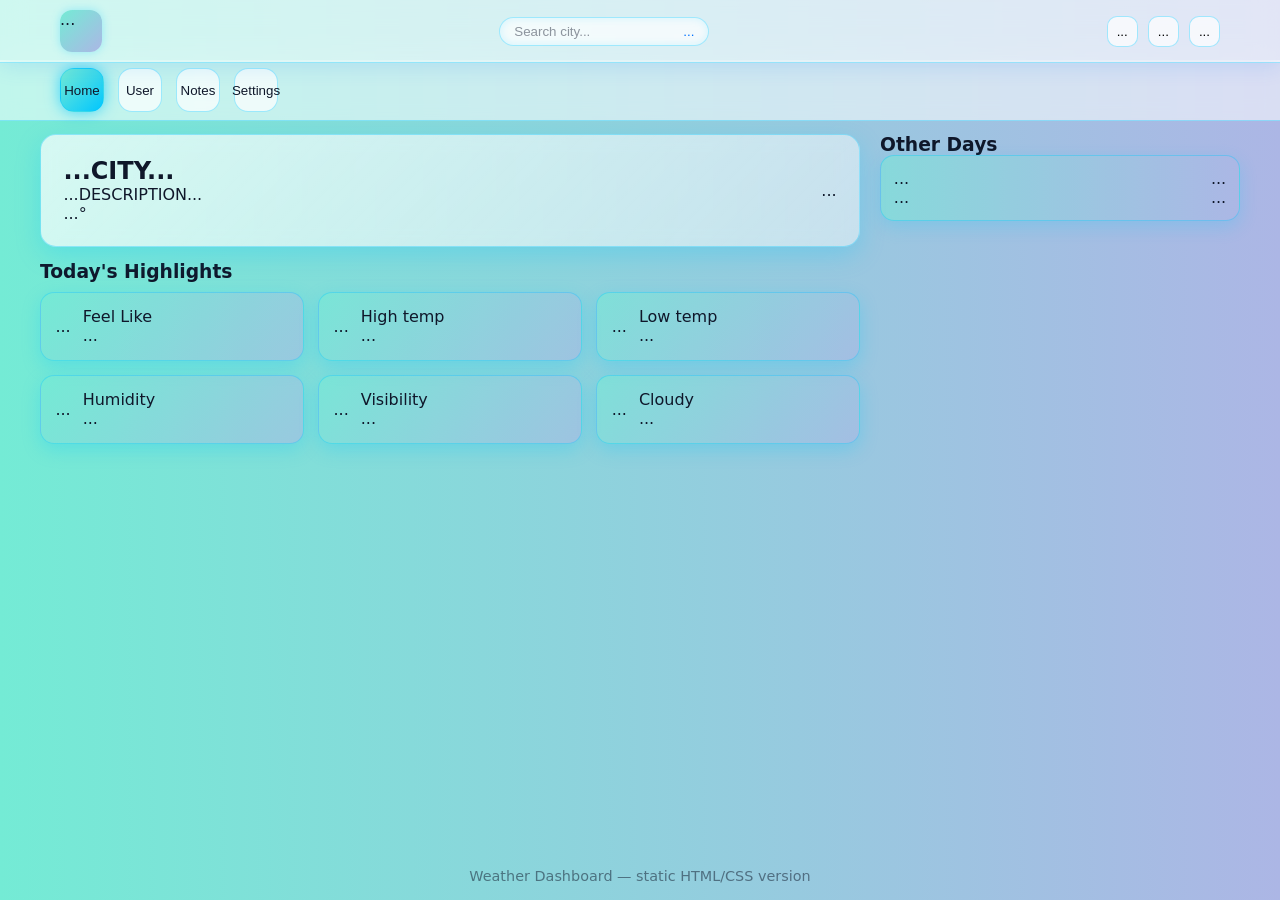
==== home.html @ 462d27d5 "index 1" ====
<!DOCTYPE html>
<html lang="en">

<head>
    <meta charset="utf-8" />
    <meta name="viewport" content="width=device-width,initial-scale=1" />
    <title>Weather Dashboard</title>
    <link rel="stylesheet" href="home.css" />
</head>

<body>

    <!-- ========================= HEADER (TOP BAR) ========================= -->
    <!-- Chỉ chứa logo + tìm kiếm + các nút hệ thống -->
    <header class="header">
        <div class="header-inner">

            <!-- LEFT: LOGO -->
            <div class="header-left">
                <div class="logo">
                    ...  <!-- bạn thay logo ở đây -->
                </div>
            </div>

            <!-- CENTER: SEARCH -->
            <div class="search-wrap">
                <input class="search-input" type="text" placeholder="Search city..." />
                <button class="search-btn" aria-label="search">
                    ...
                </button>
            </div>

            <!-- RIGHT: ICON BUTTONS -->
            <div class="header-right">
                <button class="icon-btn">...</button> <!-- calendar -->
                <button class="icon-btn">...</button> <!-- notification -->
                <button class="icon-btn">...</button> <!-- account -->
            </div>
        </div>
    </header>

    <!-- ========================= NEW TOP NAVIGATION ========================= -->
    <!-- Thanh điều hướng mới trên cùng (thay thế sidebar cũ) -->
    <nav class="top-nav">
        <div class="nav-inner">
            <button class="nav-item active">Home</button>
            <button class="nav-item">User</button>
            <button class="nav-item">Notes</button>
            <button class="nav-item">Settings</button>
        </div>
    </nav>

    <!-- ========================= MAIN LAYOUT ========================= -->
    <main class="main">

        <div class="container">

            <!-- ================= LEFT COLUMN ================= -->
            <section class="col-left">

                <!-- CURRENT WEATHER CARD -->
                <article class="current-card">
                    <div class="current-left">
                        <h2 class="city">...CITY...</h2>
                        <p class="desc">...DESCRIPTION...</p>
                        <div class="temp">...<span class="deg">°</span></div>
                    </div>

                    <div class="current-right">
                        <div class="weather-emoji">...</div>
                    </div>
                </article>

                <!-- TODAY HIGHLIGHTS -->
                <section class="highlights">
                    <h3>Today's Highlights</h3>

                    <div class="high-grid">

                        <div class="highlight">
                            <div class="hi-icon">...</div>
                            <div>
                                <div class="hi-label">Feel Like</div>
                                <div class="hi-value">...</div>
                            </div>
                        </div>

                        <div class="highlight">
                            <div class="hi-icon">...</div>
                            <div>
                                <div class="hi-label">High temp</div>
                                <div class="hi-value">...</div>
                            </div>
                        </div>

                        <div class="highlight">
                            <div class="hi-icon">...</div>
                            <div>
                                <div class="hi-label">Low temp</div>
                                <div class="hi-value">...</div>
                            </div>
                        </div>

                        <div class="highlight">
                            <div class="hi-icon">...</div>
                            <div>
                                <div class="hi-label">Humidity</div>
                                <div class="hi-value">...</div>
                            </div>
                        </div>

                        <div class="highlight">
                            <div class="hi-icon">...</div>
                            <div>
                                <div class="hi-label">Visibility</div>
                                <div class="hi-value">...</div>
                            </div>
                        </div>

                        <div class="highlight">
                            <div class="hi-icon">...</div>
                            <div>
                                <div class="hi-label">Cloudy</div>
                                <div class="hi-value">...</div>
                            </div>
                        </div>

                    </div>
                </section>
            </section>

            <!-- ================= RIGHT COLUMN (FORECAST) ================= -->
            <aside class="col-right">
                <h3>Other Days</h3>

                <div class="forecast-list">

                    <!-- Mẫu 1 item (bạn có thể nhân bản bằng JS sau này) -->
                    <article class="forecast-item">
                        <div class="f-left">
                            <div class="f-emoji">...</div>
                            <div class="f-day">...</div>
                        </div>
                        <div class="f-right">
                            <div class="f-temp">...</div>
                            <div class="f-details">...</div>
                        </div>
                    </article>

                </div>
            </aside>

        </div>
    </main>

    <footer class="footer">
        <p>Weather Dashboard — static HTML/CSS version</p>
    </footer>

</body>
</html>
---- home.css ----
/* ===================================================================
   home.css – MODERN / VIBRANT / ICON NAV VERSION
   =================================================================== */

/* ================= RESET ================= */
* {
    box-sizing: border-box;
    margin: 0;
    padding: 0;
}

html,
body {
    height: 100%;
}

/* ================= THEME VARIABLES ================= */
:root {
    /* ===== NỀN CHÍNH (SÁNG – HIỆN ĐẠI) ===== */
    --bg1: #74ebd5;
    --bg2: #ACB6E5;

    /* ===== CARD / GLASS ===== */
    --card: rgba(255, 255, 255, 0.55);
    --glass: rgba(255, 255, 255, 0.35);

    /* ===== ACCENT (ĐIỂM NHẤN) ===== */
    --accent: #00c6ff;
    --accent-strong: #0072ff;
    --accent-soft: rgba(0, 198, 255, 0.25);

    /* ===== TEXT ===== */
    --text: #0f172a;
    --muted: rgba(15, 23, 42, 0.6);

    /* ===== BORDER ===== */
    --border: rgba(0, 198, 255, 0.35);

    --radius: 16px;
    --gap: 1rem;
    --max-width: 1200px;

    --ui-font: "Segoe UI", system-ui, Inter, -apple-system, Roboto, Arial;
    font-family: var(--ui-font);
}

/* ================= BODY ================= */
body {
    min-height: 100vh;
    padding-top: 110px; /* header + nav */
    background: linear-gradient(to right, #74ebd5, #ACB6E5);
    color: var(--text);
    display: flex;
    flex-direction: column;
}

/* ===================================================================
   HEADER (TOP BAR) – GLASS STYLE
   =================================================================== */

.header {
    width: 100%;
    position: fixed;
    top: 0;
    left: 0;
    background: rgba(255, 255, 255, 0.65);
    backdrop-filter: blur(12px);
    border-bottom: 1px solid var(--border);
    z-index: 1000;
    box-shadow: 0 4px 20px rgba(0, 114, 255, 0.12);
}

.header-inner {
    max-width: var(--max-width);
    margin: 0 auto;
    padding: 10px 20px;
    display: flex;
    justify-content: space-between;
    align-items: center;
}

/* Logo placeholder */
.logo {
    width: 42px;
    height: 42px;
    border-radius: 12px;
    background: linear-gradient(135deg, #74ebd5, #ACB6E5);
    box-shadow: 0 0 10px rgba(0, 198, 255, 0.3);
}

/* Search bar – modern pill style */
.search-wrap {
    display: flex;
    align-items: center;
    background: rgba(255, 255, 255, 0.7);
    border-radius: 999px;
    padding: 6px 14px;
    border: 1px solid var(--border);
    box-shadow: inset 0 0 8px rgba(0, 198, 255, 0.15);
}

.search-input {
    border: none;
    background: transparent;
    color: var(--text);
    outline: none;
}

.search-input::placeholder {
    color: rgba(15, 23, 42, 0.45);
}

.search-btn {
    background: none;
    border: none;
    color: var(--accent-strong);
    cursor: pointer;
}

/* Header icons */
.header-right {
    display: flex;
    gap: 10px;
}

.icon-btn {
    background: rgba(255, 255, 255, 0.7);
    border: 1px solid var(--border);
    border-radius: 10px;
    padding: 7px 9px;
    cursor: pointer;
    transition: all 0.2s ease;
}

.icon-btn:hover {
    transform: translateY(-1px);
    box-shadow: 0 0 12px var(--accent);
}

/* ===================================================================
   NEW TOP NAVIGATION – ICON ONLY (NO TEXT)
   =================================================================== */

.top-nav {
    width: 100%;
    position: fixed;
    top: 60px;
    left: 0;
    background: rgba(255, 255, 255, 0.55);
    backdrop-filter: blur(10px);
    border-bottom: 1px solid var(--border);
    z-index: 999;
}

.nav-inner {
    max-width: var(--max-width);
    margin: 0 auto;
    padding: 8px 20px;
    display: flex;
    gap: 14px;
}

/* ICON BUTTON STYLE */
.nav-item {
    width: 44px;
    height: 44px;
    border-radius: 14px;
    border: 1px solid var(--border);
    background: rgba(255, 255, 255, 0.7);
    color: var(--text);
    cursor: pointer;
    display: flex;
    align-items: center;
    justify-content: center;
    transition: all 0.25s ease;
}

/* Hover effect */
.nav-item:hover {
    transform: translateY(-1px);
    box-shadow: 0 0 12px rgba(0, 198, 255, 0.5);
}

/* ACTIVE ICON */
.nav-item.active {
    background: linear-gradient(135deg, #74ebd5, #00c6ff);
    box-shadow: 0 0 15px rgba(0, 198, 255, 0.7);
    color: #0f172a;
}

/* ===================================================================
   MAIN LAYOUT
   =================================================================== */

.main {
    flex: 1;
    padding: 1.5rem;
}

/* Container */
.container {
    max-width: var(--max-width);
    margin: 0 auto;
    display: grid;
    grid-template-columns: 1fr 360px;
    gap: 1.25rem;
}

@media (max-width: 900px) {
    .container {
        grid-template-columns: 1fr;
    }
}

/* ===================================================================
   CURRENT CARD – GLASS + GLOW
   =================================================================== */

.current-card {
    background: linear-gradient(135deg,
        rgba(255,255,255,0.7),
        rgba(255,255,255,0.45));
    backdrop-filter: blur(8px);
    border-radius: var(--radius);
    padding: 1.4rem;
    display: flex;
    align-items: center;
    justify-content: space-between;
    border: 1px solid var(--border);
    box-shadow: 0 8px 25px rgba(0, 198, 255, 0.25);
    transition: all 0.3s ease;
}

.current-card:hover {
    box-shadow: 0 10px 35px rgba(0, 198, 255, 0.35);
}

/* ===================================================================
   HIGHLIGHTS – BRIGHT & CLEAN
   =================================================================== */

.highlights {
    margin-top: 0.9rem;
}

.high-grid {
    display: grid;
    grid-template-columns: repeat(3, 1fr);
    gap: 0.9rem;
    margin-top: 0.6rem;
}

@media (max-width: 700px) {
    .high-grid {
        grid-template-columns: repeat(2, 1fr);
    }
}

.highlight {
    display: flex;
    gap: 0.75rem;
    align-items: center;
    background: linear-gradient(135deg,
        rgba(116,235,213,0.55),
        rgba(172,182,229,0.55));
    color: var(--text);
    padding: 0.9rem;
    border-radius: 14px;
    border: 1px solid var(--border);
    box-shadow: 0 6px 18px rgba(0, 198, 255, 0.25);
    transition: all 0.25s ease;
}

.highlight:hover {
    transform: translateY(-2px);
    box-shadow: 0 8px 22px rgba(0, 198, 255, 0.35);
}

/* ===================================================================
   FORECAST – CLEAN & ELEGANT
   =================================================================== */

.forecast-list {
    display: flex;
    flex-direction: column;
    gap: 0.7rem;
}

.forecast-item {
    display: flex;
    justify-content: space-between;
    align-items: flex-start;
    background: linear-gradient(90deg,
        rgba(116,235,213,0.5),
        rgba(172,182,229,0.5));
    padding: 0.8rem;
    border-radius: 14px;
    color: var(--text);
    border: 1px solid var(--border);
    box-shadow: 0 6px 18px rgba(0, 198, 255, 0.2);
    transition: all 0.25s ease;
}

.forecast-item:hover {
    transform: translateY(-1px);
    box-shadow: 0 8px 22px rgba(0, 198, 255, 0.3);
}

/* ===================================================================
   FOOTER
   =================================================================== */

.footer {
    padding: 1rem;
    text-align: center;
    color: var(--muted);
    font-size: 0.9rem;
    opacity: 0.85;
}
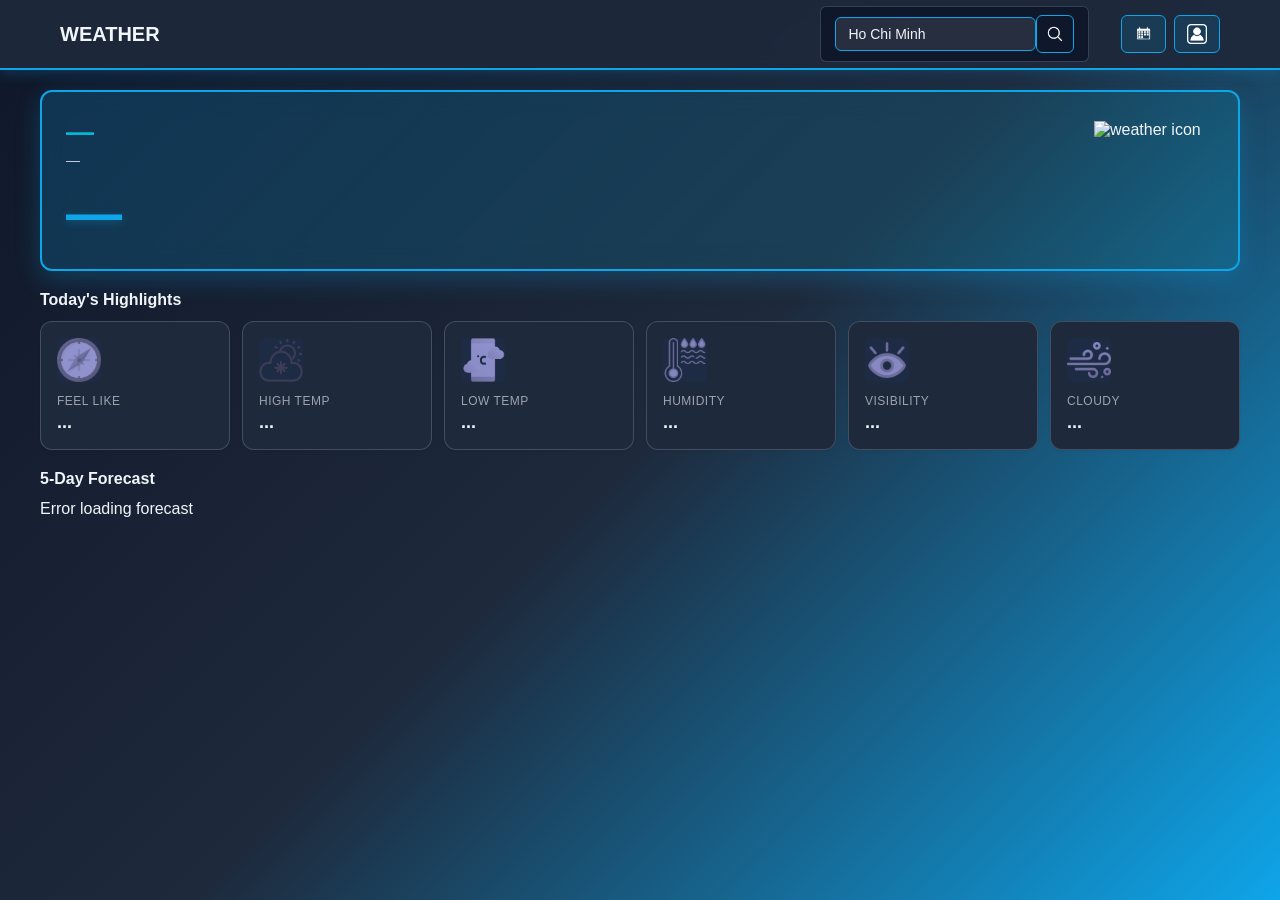
==== commit f57f2a40: "index2" ====
--- a/home.html
+++ b/home.html
@@ -4,158 +4,298 @@
 <head>
     <meta charset="utf-8" />
     <meta name="viewport" content="width=device-width,initial-scale=1" />
-    <title>Weather Dashboard</title>
+    <title>Weather Home</title>
     <link rel="stylesheet" href="home.css" />
+    <link rel="icon" href="images/weather icon.png">
 </head>
 
 <body>
 
-    <!-- ========================= HEADER (TOP BAR) ========================= -->
-    <!-- Chỉ chứa logo + tìm kiếm + các nút hệ thống -->
+    <!-- ========================= HEADER ========================= -->
     <header class="header">
         <div class="header-inner">
-
-            <!-- LEFT: LOGO -->
-            <div class="header-left">
-                <div class="logo">
-                    ...  <!-- bạn thay logo ở đây -->
-                </div>
+            <div class="header-brand">
+                <h1>WEATHER</h1>
             </div>
 
-            <!-- CENTER: SEARCH -->
             <div class="search-wrap">
-                <input class="search-input" type="text" placeholder="Search city..." />
-                <button class="search-btn" aria-label="search">
-                    ...
+                <input id="city" class="search-input" type="text" placeholder="Search city..." />
+                <button id="searchBtn" class="search-btn" aria-label="search">
+                    <img src="images/magnifying_glass_icon-removebg-preview.png" alt="">
                 </button>
             </div>
 
-            <!-- RIGHT: ICON BUTTONS -->
             <div class="header-right">
-                <button class="icon-btn">...</button> <!-- calendar -->
-                <button class="icon-btn">...</button> <!-- notification -->
-                <button class="icon-btn">...</button> <!-- account -->
+                <a href="notes.html" class="icon-btn" aria-label="calendar">
+                    <img src="images/calendar_icon-removebg-preview.png" alt="Calendar">
+                </a>
+                <a href="userInformation.html" class="icon-btn" aria-label="account">
+                    <img src="images/name_icon-removebg-preview.png" alt="User Account">
+                </a>
             </div>
         </div>
     </header>
 
-    <!-- ========================= NEW TOP NAVIGATION ========================= -->
-    <!-- Thanh điều hướng mới trên cùng (thay thế sidebar cũ) -->
-    <nav class="top-nav">
-        <div class="nav-inner">
-            <button class="nav-item active">Home</button>
-            <button class="nav-item">User</button>
-            <button class="nav-item">Notes</button>
-            <button class="nav-item">Settings</button>
-        </div>
-    </nav>
-
-    <!-- ========================= MAIN LAYOUT ========================= -->
+
+    <!-- ========================= MAIN ========================= -->
     <main class="main">
-
         <div class="container">
 
-            <!-- ================= LEFT COLUMN ================= -->
-            <section class="col-left">
-
-                <!-- CURRENT WEATHER CARD -->
+            <!-- CURRENT WEATHER -->
+            <section class="current-section">
                 <article class="current-card">
                     <div class="current-left">
-                        <h2 class="city">...CITY...</h2>
-                        <p class="desc">...DESCRIPTION...</p>
-                        <div class="temp">...<span class="deg">°</span></div>
-                    </div>
-
+                        <h2 id="cityName" class="city">...CITY...</h2>
+                        <p id="desc" class="desc">...DESCRIPTION...</p>
+                        <div id="temp" class="temp">...<span class="deg">°</span></div>
+                    </div>
                     <div class="current-right">
-                        <div class="weather-emoji">...</div>
+                        <img id="currentIcon" alt="weather icon" style="width:120px;height:120px;">
                     </div>
                 </article>
-
-                <!-- TODAY HIGHLIGHTS -->
-                <section class="highlights">
-                    <h3>Today's Highlights</h3>
-
-                    <div class="high-grid">
-
-                        <div class="highlight">
-                            <div class="hi-icon">...</div>
-                            <div>
-                                <div class="hi-label">Feel Like</div>
-                                <div class="hi-value">...</div>
-                            </div>
-                        </div>
-
-                        <div class="highlight">
-                            <div class="hi-icon">...</div>
-                            <div>
-                                <div class="hi-label">High temp</div>
-                                <div class="hi-value">...</div>
-                            </div>
-                        </div>
-
-                        <div class="highlight">
-                            <div class="hi-icon">...</div>
-                            <div>
-                                <div class="hi-label">Low temp</div>
-                                <div class="hi-value">...</div>
-                            </div>
-                        </div>
-
-                        <div class="highlight">
-                            <div class="hi-icon">...</div>
-                            <div>
-                                <div class="hi-label">Humidity</div>
-                                <div class="hi-value">...</div>
-                            </div>
-                        </div>
-
-                        <div class="highlight">
-                            <div class="hi-icon">...</div>
-                            <div>
-                                <div class="hi-label">Visibility</div>
-                                <div class="hi-value">...</div>
-                            </div>
-                        </div>
-
-                        <div class="highlight">
-                            <div class="hi-icon">...</div>
-                            <div>
-                                <div class="hi-label">Cloudy</div>
-                                <div class="hi-value">...</div>
-                            </div>
-                        </div>
-
-                    </div>
-                </section>
             </section>
 
-            <!-- ================= RIGHT COLUMN (FORECAST) ================= -->
-            <aside class="col-right">
-                <h3>Other Days</h3>
-
-                <div class="forecast-list">
-
-                    <!-- Mẫu 1 item (bạn có thể nhân bản bằng JS sau này) -->
-                    <article class="forecast-item">
-                        <div class="f-left">
-                            <div class="f-emoji">...</div>
-                            <div class="f-day">...</div>
-                        </div>
-                        <div class="f-right">
-                            <div class="f-temp">...</div>
-                            <div class="f-details">...</div>
-                        </div>
-                    </article>
-
+            <!-- TODAY HIGHLIGHTS -->
+            <section class="highlights-section">
+                <h3>Today's Highlights</h3>
+                <div class="high-grid">
+                    <div class="highlight">
+                        <div class="hi-icon">
+                            <img src="images/compass.png" alt="">
+                        </div>
+                        <div>
+                            <div class="hi-label">Feel Like</div>
+                            <div id="feelLike" class="hi-value">...</div>
+                        </div>
+                    </div>
+
+                    <div class="highlight">
+                        <div class="hi-icon">
+                            <img src="images/high_temp-removebg-preview.png" alt="">
+                        </div>
+                        <div>
+                            <div class="hi-label">High temp</div>
+                            <div id="highTemp" class="hi-value">...</div>
+                        </div>
+                    </div>
+
+                    <div class="highlight">
+                        <div class="hi-icon">
+                            <img src="images/low_temp-removebg-preview.png" alt="">
+                        </div>
+                        <div>
+                            <div class="hi-label">Low temp</div>
+                            <div id="lowTemp" class="hi-value">...</div>
+                        </div>
+                    </div>
+
+                    <div class="highlight">
+                        <div class="hi-icon">
+                            <img src="images/humidity.png" alt="">
+                        </div>
+                        <div>
+                            <div class="hi-label">Humidity</div>
+                            <div id="humidity" class="hi-value">...</div>
+                        </div>
+                    </div>
+
+                    <div class="highlight">
+                        <div class="hi-icon">
+                            <img src="images/visibility-removebg-preview.png" alt="">
+                        </div>
+                        <div>
+                            <div class="hi-label">Visibility</div>
+                            <div id="visibility" class="hi-value">...</div>
+                        </div>
+                    </div>
+
+                    <div class="highlight">
+                        <div class="hi-icon">
+                            <img src="images/wind-removebg-preview.png" alt="">
+                        </div>
+                        <div>
+                            <div class="hi-label">Cloudy</div>
+                            <div id="cloudy" class="hi-value">...</div>
+                        </div>
+                    </div>
                 </div>
-            </aside>
+            </section>
+
+            <!-- FORECAST -->
+            <section class="forecast-section">
+                <h3>5-Day Forecast</h3>
+                <div id="forecastList" class="forecast-list"></div>
+            </section>
 
         </div>
     </main>
 
-    <footer class="footer">
-        <p>Weather Dashboard — static HTML/CSS version</p>
-    </footer>
+    <script>
+        // ---------- CẤU HÌNH ----------
+        const apiKey = "5634849698f284eba828945eec5edfee"; // bạn có thể thay thế
+        const defaultCity = "Ho Chi Minh";
+
+        // ---------- HELPER ----------
+        function el(id) { return document.getElementById(id); }
+        function formatTemp(t) { return Math.round(t) + "°C"; }
+        function formatKm(meters) {
+            if (meters == null) return '—';
+            return (meters / 1000).toFixed(1) + " km";
+        }
+        function dayName(dateString) {
+            const d = new Date(dateString);
+            return d.toLocaleDateString(undefined, { weekday: 'short' }); // Mon, Tue...
+        }
+
+        // ---------- RENDER ----------
+        function renderCurrent(data) {
+            if (!data) return;
+            el("cityName").textContent = `${data.name}${data.sys && data.sys.country ? ', ' + data.sys.country : ''}`;
+            el("desc").textContent = data.weather && data.weather[0] ? data.weather[0].description : '';
+            el("temp").innerHTML = formatTemp(data.main.temp);
+            if (data.weather && data.weather[0]) {
+                el("currentIcon").src = `https://openweathermap.org/img/wn/${data.weather[0].icon}@2x.png`;
+                el("currentIcon").alt = data.weather[0].description;
+            }
+
+            el("feelLike").textContent = data.main && data.main.feels_like != null ? formatTemp(data.main.feels_like) : '—';
+            el("highTemp").textContent = data.main && data.main.temp_max != null ? formatTemp(data.main.temp_max) : '—';
+            el("lowTemp").textContent = data.main && data.main.temp_min != null ? formatTemp(data.main.temp_min) : '—';
+            el("humidity").textContent = data.main && data.main.humidity != null ? data.main.humidity + '%' : '—';
+            el("visibility").textContent = data.visibility != null ? formatKm(data.visibility) : '—';
+            el("cloudy").textContent = data.clouds && data.clouds.all != null ? data.clouds.all + '%' : '—';
+        }
+
+        function renderForecast(forecastData) {
+            const container = el("forecastList");
+            container.innerHTML = ""; // xóa cũ
+
+            if (!forecastData || !forecastData.list) {
+                container.innerHTML = "<p>No forecast data</p>";
+                return;
+            }
+
+            // Gom theo ngày: chọn entry gần giờ 12:00:00 (noon) cho mỗi ngày
+            const groups = {};
+            forecastData.list.forEach(item => {
+                const dateKey = item.dt_txt.split(' ')[0]; // YYYY-MM-DD
+                if (!groups[dateKey]) groups[dateKey] = [];
+                groups[dateKey].push(item);
+            });
+
+            const dates = Object.keys(groups).sort(); // ngày tăng dần
+            // Bỏ ngày hôm nay (thứ user có thể muốn), nhưng mình sẽ hiển thị từ ngày kế tiếp để tránh lặp current
+            const todayKey = (new Date()).toISOString().split('T')[0];
+
+            let shown = 0;
+            for (let i = 0; i < dates.length && shown < 5; i++) {
+                const date = dates[i];
+                if (date === todayKey) continue; // bỏ hôm nay
+                const arr = groups[date];
+
+                // chọn mục gần 12:00:00
+                let pick = arr.reduce((best, curr) => {
+                    const targetHour = 12;
+                    const currHour = new Date(curr.dt_txt).getHours();
+                    const bestHour = best ? new Date(best.dt_txt).getHours() : 100;
+                    return (Math.abs(currHour - targetHour) < Math.abs(bestHour - targetHour)) ? curr : best;
+                }, null);
+
+                if (!pick) pick = arr[0];
+
+                // tạo DOM
+                const art = document.createElement("article");
+                art.className = "forecast-item";
+
+                art.innerHTML = `
+                    <div class="f-left">
+                        <div class="f-emoji">
+                            <img src="https://openweathermap.org/img/wn/${pick.weather[0].icon}@2x.png" alt="${pick.weather[0].description}" style="width:44px;height:44px;">
+                        </div>
+                        <div class="f-day">${dayName(pick.dt_txt)}</div>
+                    </div>
+                    <div class="f-right">
+                        <div class="f-temp">${Math.round(pick.main.temp)}°C</div>
+                        <div class="f-details">${pick.weather[0].main} · ${Math.round(pick.main.temp_min)}°/${Math.round(pick.main.temp_max)}°</div>
+                    </div>
+                `;
+
+                container.appendChild(art);
+                shown++;
+            }
+
+            if (shown === 0) {
+                container.innerHTML = "<p>No upcoming days found</p>";
+            }
+        }
+
+        // ---------- FETCH ----------
+        async function getWeather(city = defaultCity) {
+            try {
+                // show loading placeholders (tối giản)
+                el("cityName").textContent = "Loading...";
+                el("desc").textContent = "";
+                el("temp").textContent = "...";
+                el("currentIcon").src = "";
+                el("forecastList").innerHTML = "<p>Loading...</p>";
+
+                const weatherUrl = `https://api.openweathermap.org/data/2.5/weather?q=${encodeURIComponent(city)}&appid=${apiKey}&units=metric`;
+                const forecastUrl = `https://api.openweathermap.org/data/2.5/forecast?q=${encodeURIComponent(city)}&appid=${apiKey}&units=metric`;
+
+                const [resWeather, resForecast] = await Promise.all([
+                    fetch(weatherUrl),
+                    fetch(forecastUrl)
+                ]);
+
+                if (!resWeather.ok) {
+                    const err = await resWeather.json().catch(()=>({message:'Failed'}));
+                    throw new Error(err.message || `Weather API error (status ${resWeather.status})`);
+                }
+                if (!resForecast.ok) {
+                    const err = await resForecast.json().catch(()=>({message:'Failed'}));
+                    throw new Error(err.message || `Forecast API error (status ${resForecast.status})`);
+                }
+
+                const dataWeather = await resWeather.json();
+                const dataForecast = await resForecast.json();
+
+                renderCurrent(dataWeather);
+                renderForecast(dataForecast);
+
+            } catch (err) {
+                console.error(err);
+                alert("Không thể tải dữ liệu thời tiết: " + (err.message || err));
+                // đặt lại những ô
+                el("cityName").textContent = "—";
+                el("desc").textContent = "—";
+                el("temp").textContent = "—";
+                el("currentIcon").src = "";
+                el("forecastList").innerHTML = "<p>Error loading forecast</p>";
+            }
+        }
+
+        // ---------- UI EVENTS ----------
+        document.getElementById("searchBtn").addEventListener("click", () => {
+            const city = el("city").value.trim();
+            if (city) getWeather(city);
+        });
+
+        // Enter key trong input
+        document.getElementById("city").addEventListener("keydown", (e) => {
+            if (e.key === "Enter") {
+                const city = el("city").value.trim();
+                if (city) getWeather(city);
+            }
+        });
+
+        // load mặc định
+        window.addEventListener("load", () => {
+            // nếu input rỗng thì hiển thị defaultCity
+            if (!el("city").value) el("city").value = defaultCity;
+            getWeather(el("city").value || defaultCity);
+        });
+
+    </script>
 
 </body>
 </html>
--- a/home.css
+++ b/home.css
@@ -1,5 +1,6 @@
 /* ===================================================================
-   home.css – MODERN / VIBRANT / ICON NAV VERSION
+   home.css – OPENWEATHERMAP INSPIRED DESIGN
+   Professional, Clean, Modern Blue Theme
    =================================================================== */
 
 /* ================= RESET ================= */
@@ -16,176 +17,192 @@
 
 /* ================= THEME VARIABLES ================= */
 :root {
-    /* ===== NỀN CHÍNH (SÁNG – HIỆN ĐẠI) ===== */
-    --bg1: #74ebd5;
-    --bg2: #ACB6E5;
-
-    /* ===== CARD / GLASS ===== */
-    --card: rgba(255, 255, 255, 0.55);
-    --glass: rgba(255, 255, 255, 0.35);
-
-    /* ===== ACCENT (ĐIỂM NHẤN) ===== */
-    --accent: #00c6ff;
-    --accent-strong: #0072ff;
-    --accent-soft: rgba(0, 198, 255, 0.25);
+    /* ===== BACKGROUND ===== */
+    --bg-primary: #0f172a;
+    --bg-secondary: #1e293b;
+    --bg-tertiary: #334155;
+
+    /* ===== ACCENT (Vibrant Sky Blue) ===== */
+    --accent: #0ea5e9;
+    --accent-light: #06b6d4;
+    --accent-soft: rgba(14, 165, 233, 0.15);
+
+    /* ===== ACCENT 2 (Coral/Warm) ===== */
+    --accent-warm: #ff6b6b;
+    --accent-warm-light: #ff8787;
 
     /* ===== TEXT ===== */
-    --text: #0f172a;
-    --muted: rgba(15, 23, 42, 0.6);
+    --text: #f1f5f9;
+    --text-secondary: rgba(241, 245, 249, 0.8);
+    --text-muted: rgba(241, 245, 249, 0.6);
 
     /* ===== BORDER ===== */
-    --border: rgba(0, 198, 255, 0.35);
-
-    --radius: 16px;
+    --border: rgba(148, 163, 184, 0.3);
+    --border-light: rgba(241, 245, 249, 0.1);
+
+    --radius: 12px;
     --gap: 1rem;
     --max-width: 1200px;
 
-    --ui-font: "Segoe UI", system-ui, Inter, -apple-system, Roboto, Arial;
+    --ui-font: -apple-system, BlinkMacSystemFont, "Segoe UI", Roboto, "Helvetica Neue", Arial, sans-serif;
     font-family: var(--ui-font);
 }
 
 /* ================= BODY ================= */
 body {
     min-height: 100vh;
-    padding-top: 110px; /* header + nav */
-    background: linear-gradient(to right, #74ebd5, #ACB6E5);
-    color: var(--text);
-    display: flex;
-    flex-direction: column;
-}
-
-/* ===================================================================
-   HEADER (TOP BAR) – GLASS STYLE
+    padding-top: 70px;
+    background: linear-gradient(135deg, #0f172a 0%, #1e293b 50%, #0ea5e9 100%);
+    background-attachment: fixed;
+    color: var(--text);
+}
+
+/* ===================================================================
+   HEADER – STICKY TOP BAR
    =================================================================== */
 
 .header {
-    width: 100%;
     position: fixed;
     top: 0;
     left: 0;
-    background: rgba(255, 255, 255, 0.65);
-    backdrop-filter: blur(12px);
-    border-bottom: 1px solid var(--border);
+    right: 0;
+    height: 70px;
+    background: rgba(30, 41, 59, 0.95);
+    border-bottom: 2px solid var(--accent);
+    display: flex;
+    align-items: center;
     z-index: 1000;
-    box-shadow: 0 4px 20px rgba(0, 114, 255, 0.12);
+    backdrop-filter: blur(10px);
+    box-shadow: 0 4px 12px rgba(14, 165, 233, 0.2);
 }
 
 .header-inner {
     max-width: var(--max-width);
+    width: 100%;
+    padding: 0 20px;
     margin: 0 auto;
-    padding: 10px 20px;
-    display: flex;
+    display: flex;
+    align-items: center;
     justify-content: space-between;
-    align-items: center;
-}
-
-/* Logo placeholder */
-.logo {
-    width: 42px;
-    height: 42px;
-    border-radius: 12px;
-    background: linear-gradient(135deg, #74ebd5, #ACB6E5);
-    box-shadow: 0 0 10px rgba(0, 198, 255, 0.3);
+    gap: 16px;
+}
+
+.header-brand {
+    margin-right: auto;
 }
 
 /* Search bar – modern pill style */
 .search-wrap {
     display: flex;
     align-items: center;
-    background: rgba(255, 255, 255, 0.7);
-    border-radius: 999px;
-    padding: 6px 14px;
+    background: var(--bg-primary);
+    border-radius: 6px;
+    padding: 8px 14px;
     border: 1px solid var(--border);
-    box-shadow: inset 0 0 8px rgba(0, 198, 255, 0.15);
+    box-shadow: inset 0 0 4px rgba(0, 0, 0, 0.02);
+    transition: all 0.2s ease;
+}
+
+.search-wrap:focus-within {
+    border-color: var(--accent-light);
+    background: var(--bg-secondary);
+    box-shadow: 0 0 0 3px rgba(30, 64, 175, 0.08);
 }
 
 .search-input {
-    border: none;
+    flex: 1;
+    padding: 8px 12px;
+    border: 1px solid var(--accent);
+    border-radius: 6px;
+    font-size: 14px;
+    background: rgba(241, 245, 249, 0.1);
+    color: var(--text);
+    transition: all 0.3s ease;
+}
+
+.search-input::placeholder {
+    color: var(--text-muted);
+}
+
+.search-input:focus {
+    outline: none;
+    border-color: var(--accent-light);
+    background: rgba(241, 245, 249, 0.15);
+    box-shadow: 0 0 0 2px var(--accent-soft);
+}
+
+.search-input::placeholder {
+    color: var(--text-muted);
+}
+
+.search-btn {
     background: transparent;
-    color: var(--text);
-    outline: none;
-}
-
-.search-input::placeholder {
-    color: rgba(15, 23, 42, 0.45);
-}
-
-.search-btn {
-    background: none;
-    border: none;
-    color: var(--accent-strong);
+    color: var(--accent);
+    border: 1px solid var(--accent);
+    width: 38px;
+    height: 38px;
+    border-radius: 6px;
     cursor: pointer;
+    display: flex;
+    align-items: center;
+    justify-content: center;
+    transition: all 0.3s ease;
+    font-weight: 600;
+}
+
+.search-btn:hover {
+    background: rgba(14, 165, 233, 0.15);
+    transform: scale(1.08);
+    box-shadow: 0 4px 16px rgba(14, 165, 233, 0.3);
+}
+
+.search-btn img {
+    max-width: 18px;
+    max-height: 18px;
+    width: auto;
+    height: auto;
+    display: block;
+    filter: brightness(0) invert(1);
 }
 
 /* Header icons */
 .header-right {
     display: flex;
-    gap: 10px;
+    gap: 8px;
+    margin-left: 16px;
 }
 
 .icon-btn {
-    background: rgba(255, 255, 255, 0.7);
-    border: 1px solid var(--border);
-    border-radius: 10px;
-    padding: 7px 9px;
+    background: rgba(14, 165, 233, 0.15);
+    backdrop-filter: blur(4px);
+    border: 1px solid var(--accent);
+    border-radius: 6px;
     cursor: pointer;
-    transition: all 0.2s ease;
+    padding: 8px 12px;
+    display: flex;
+    align-items: center;
+    justify-content: center;
+    gap: 6px;
+    font-size: 14px;
+    color: var(--text);
+    transition: all 0.3s ease;
+}
+
+.icon-btn img {
+    max-width: 20px;
+    max-height: 20px;
+    width: auto;
+    height: auto;
+    display: block;
+    filter: brightness(0) invert(1);
 }
 
 .icon-btn:hover {
+    background: rgba(14, 165, 233, 0.25);
+    box-shadow: 0 4px 12px rgba(14, 165, 233, 0.2);
+    border-color: var(--accent-light);
     transform: translateY(-1px);
-    box-shadow: 0 0 12px var(--accent);
-}
-
-/* ===================================================================
-   NEW TOP NAVIGATION – ICON ONLY (NO TEXT)
-   =================================================================== */
-
-.top-nav {
-    width: 100%;
-    position: fixed;
-    top: 60px;
-    left: 0;
-    background: rgba(255, 255, 255, 0.55);
-    backdrop-filter: blur(10px);
-    border-bottom: 1px solid var(--border);
-    z-index: 999;
-}
-
-.nav-inner {
-    max-width: var(--max-width);
-    margin: 0 auto;
-    padding: 8px 20px;
-    display: flex;
-    gap: 14px;
-}
-
-/* ICON BUTTON STYLE */
-.nav-item {
-    width: 44px;
-    height: 44px;
-    border-radius: 14px;
-    border: 1px solid var(--border);
-    background: rgba(255, 255, 255, 0.7);
-    color: var(--text);
-    cursor: pointer;
-    display: flex;
-    align-items: center;
-    justify-content: center;
-    transition: all 0.25s ease;
-}
-
-/* Hover effect */
-.nav-item:hover {
-    transform: translateY(-1px);
-    box-shadow: 0 0 12px rgba(0, 198, 255, 0.5);
-}
-
-/* ACTIVE ICON */
-.nav-item.active {
-    background: linear-gradient(135deg, #74ebd5, #00c6ff);
-    box-shadow: 0 0 15px rgba(0, 198, 255, 0.7);
-    color: #0f172a;
+    box-shadow: 0 2px 8px rgba(30, 64, 175, 0.12);
 }
 
 /* ===================================================================
@@ -194,60 +211,120 @@
 
 .main {
     flex: 1;
-    padding: 1.5rem;
-}
-
-/* Container */
+    padding: 20px;
+}
+
 .container {
     max-width: var(--max-width);
     margin: 0 auto;
-    display: grid;
-    grid-template-columns: 1fr 360px;
-    gap: 1.25rem;
-}
-
-@media (max-width: 900px) {
-    .container {
-        grid-template-columns: 1fr;
-    }
-}
-
-/* ===================================================================
-   CURRENT CARD – GLASS + GLOW
-   =================================================================== */
+    display: flex;
+    flex-direction: column;
+    gap: 20px;
+}
+
+/* ===================================================================
+   CURRENT SECTION
+   =================================================================== */
+
+.current-section {
+    width: 100%;
+}
 
 .current-card {
-    background: linear-gradient(135deg,
-        rgba(255,255,255,0.7),
-        rgba(255,255,255,0.45));
-    backdrop-filter: blur(8px);
+    background: linear-gradient(135deg, rgba(14, 165, 233, 0.2) 0%, rgba(6, 182, 212, 0.15) 100%);
+    backdrop-filter: blur(12px);
     border-radius: var(--radius);
-    padding: 1.4rem;
+    padding: 24px;
     display: flex;
     align-items: center;
     justify-content: space-between;
-    border: 1px solid var(--border);
-    box-shadow: 0 8px 25px rgba(0, 198, 255, 0.25);
+    border: 2px solid var(--accent);
+    box-shadow: 0 8px 24px rgba(14, 165, 233, 0.25);
     transition: all 0.3s ease;
+    color: var(--text);
 }
 
 .current-card:hover {
-    box-shadow: 0 10px 35px rgba(0, 198, 255, 0.35);
-}
-
-/* ===================================================================
-   HIGHLIGHTS – BRIGHT & CLEAN
-   =================================================================== */
-
-.highlights {
-    margin-top: 0.9rem;
+    box-shadow: 0 12px 32px rgba(14, 165, 233, 0.35);
+    transform: translateY(-4px);
+    border-color: var(--accent-light);
+}
+
+.current-left {
+    flex: 1;
+}
+
+.current-right {
+    flex-shrink: 0;
+    display: flex;
+    align-items: center;
+    justify-content: center;
+}
+
+.current-card .city {
+    font-size: 28px;
+    font-weight: 700;
+    color: var(--accent-light);
+    margin-bottom: 4px;
+}
+
+.current-card .desc {
+    font-size: 14px;
+    color: var(--text-secondary);
+    text-transform: capitalize;
+    margin-bottom: 12px;
+}
+
+.current-card .temp {
+    font-size: 56px;
+    font-weight: 700;
+    color: var(--accent);
+    text-shadow: 0 2px 8px rgba(14, 165, 233, 0.3);
+}
+
+.current-card .deg {
+    font-size: 36px;
+}
+
+/* ===================================================================
+   HIGHLIGHTS SECTION
+   =================================================================== */
+
+.highlights-section {
+    width: 100%;
+}
+
+.highlights-section h3 {
+    color: var(--text);
+    font-weight: 700;
+    font-size: 16px;
+    margin-bottom: 12px;
 }
 
 .high-grid {
     display: grid;
-    grid-template-columns: repeat(3, 1fr);
-    gap: 0.9rem;
-    margin-top: 0.6rem;
+    grid-template-columns: repeat(auto-fit, minmax(160px, 1fr));
+    gap: 12px;
+}
+
+.highlight {
+    background: linear-gradient(135deg, rgba(51, 65, 85, 0.6) 0%, rgba(30, 41, 59, 0.8) 100%);
+    border: 1px solid var(--accent);
+    border-radius: 8px;
+    padding: 16px;
+    display: flex;
+    align-items: flex-start;
+    gap: 12px;
+    transition: all 0.3s ease;
+    cursor: pointer;
+    box-shadow: 0 4px 12px rgba(0, 0, 0, 0.3);
+}
+
+.highlight:hover {
+    background: linear-gradient(135deg, rgba(14, 165, 233, 0.3) 0%, rgba(6, 182, 212, 0.2) 100%);
+    border-color: var(--accent-light);
+    box-shadow: 0 6px 16px rgba(14, 165, 233, 0.3);
+    transform: translateY(-2px);
 }
 
 @media (max-width: 700px) {
@@ -258,62 +335,194 @@
 
 .highlight {
     display: flex;
-    gap: 0.75rem;
-    align-items: center;
-    background: linear-gradient(135deg,
-        rgba(116,235,213,0.55),
-        rgba(172,182,229,0.55));
-    color: var(--text);
-    padding: 0.9rem;
-    border-radius: 14px;
+    flex-direction: column;
+    gap: 12px;
+    background: var(--bg-secondary);
+    color: var(--text);
+    padding: 16px;
+    border-radius: var(--radius);
     border: 1px solid var(--border);
-    box-shadow: 0 6px 18px rgba(0, 198, 255, 0.25);
+    box-shadow: 0 1px 3px rgba(0, 0, 0, 0.05);
     transition: all 0.25s ease;
+}
+
+.hi-icon {
+    flex-shrink: 0;
+    min-width: 44px;
+    max-width: 44px;
+    height: 44px;
+    display: flex;
+    align-items: center;
+    justify-content: center;
+    background: rgba(30, 64, 175, 0.08);
+    border-radius: 6px;
+}
+
+.hi-icon img {
+    max-width: 100%;
+    max-height: 100%;
+    width: auto;
+    height: auto;
+    filter: brightness(0.5) invert(0.2) sepia(1) saturate(1.5) hue-rotate(200deg);
+}
+
+.hi-label {
+    font-size: 12px;
+    color: var(--text-muted);
+    margin-bottom: 4px;
+    text-transform: uppercase;
+    letter-spacing: 0.5px;
+}
+
+.hi-value {
+    font-size: 18px;
+    font-weight: 700;
+    color: var(--accent);
+}
+
+.hi-value {
+    font-size: 18px;
+    font-weight: 700;
+    color: var(--text);
 }
 
 .highlight:hover {
     transform: translateY(-2px);
-    box-shadow: 0 8px 22px rgba(0, 198, 255, 0.35);
-}
-
-/* ===================================================================
-   FORECAST – CLEAN & ELEGANT
-   =================================================================== */
+    box-shadow: 0 4px 12px rgba(30, 64, 175, 0.1);
+}
+
+/* ===================================================================
+   FORECAST SECTION
+   =================================================================== */
+
+.forecast-section {
+    width: 100%;
+}
+
+.forecast-section h3 {
+    color: var(--text);
+    font-weight: 700;
+    font-size: 16px;
+    margin-bottom: 12px;
+}
 
 .forecast-list {
     display: flex;
     flex-direction: column;
-    gap: 0.7rem;
+    gap: 8px;
 }
 
 .forecast-item {
-    display: flex;
+    background: linear-gradient(90deg, rgba(51, 65, 85, 0.5) 0%, rgba(30, 41, 59, 0.7) 100%);
+    border: 1px solid var(--border);
+    border-radius: 8px;
+    padding: 12px 16px;
+    display: flex;
+    align-items: center;
     justify-content: space-between;
-    align-items: flex-start;
-    background: linear-gradient(90deg,
-        rgba(116,235,213,0.5),
-        rgba(172,182,229,0.5));
-    padding: 0.8rem;
-    border-radius: 14px;
+    gap: 16px;
+    transition: all 0.3s ease;
+}
+
+.forecast-item:hover {
+    background: linear-gradient(90deg, rgba(14, 165, 233, 0.25) 0%, rgba(6, 182, 212, 0.15) 100%);
+    border-color: var(--accent);
+    box-shadow: 0 4px 12px rgba(14, 165, 233, 0.2);
+}
+
+.forecast-item {
+    display: flex;
+    justify-content: space-between;
+    align-items: center;
+    background: var(--bg-secondary);
+    padding: 14px 16px;
+    border-radius: var(--radius);
     color: var(--text);
     border: 1px solid var(--border);
-    box-shadow: 0 6px 18px rgba(0, 198, 255, 0.2);
+    box-shadow: 0 1px 3px rgba(0, 0, 0, 0.05);
     transition: all 0.25s ease;
+}
+
+.f-left {
+    display: flex;
+    align-items: center;
+    gap: 12px;
+}
+
+.f-emoji {
+    width: 40px;
+    height: 40px;
+    display: flex;
+    align-items: center;
+    justify-content: center;
+}
+
+.f-day {
+    font-size: 14px;
+    font-weight: 600;
+    color: var(--text);
+    min-width: 50px;
+}
+
+.f-right {
+    text-align: right;
+}
+
+.f-temp {
+    font-size: 16px;
+    font-weight: 700;
+    color: var(--accent-light);
+}
+
+.f-details {
+    font-size: 12px;
+    color: var(--text-muted);
+    margin-top: 2px;
 }
 
 .forecast-item:hover {
     transform: translateY(-1px);
-    box-shadow: 0 8px 22px rgba(0, 198, 255, 0.3);
-}
-
-/* ===================================================================
-   FOOTER
-   =================================================================== */
-
-.footer {
-    padding: 1rem;
-    text-align: center;
-    color: var(--muted);
-    font-size: 0.9rem;
-    opacity: 0.85;
-}
+    box-shadow: 0 4px 12px rgba(30, 64, 175, 0.1);
+}
+
+
+
+/* ===================================================================
+   HEADER BRAND
+   =================================================================== */
+
+.header-brand h1 {
+    font-size: 20px;
+    font-weight: 700;
+    color: var(--text);
+    white-space: nowrap;
+}
+
+/* Responsive */
+@media (max-width: 600px) {
+    .header-inner {
+        flex-direction: column;
+        gap: 12px;
+    }
+
+    .search-wrap {
+        width: 100%;
+    }
+
+    .high-grid {
+        grid-template-columns: 1fr;
+    }
+
+    .current-card {
+        flex-direction: column;
+        text-align: center;
+    }
+
+    .current-card .city {
+        font-size: 24px;
+    }
+
+    .current-card .temp {
+        font-size: 40px;
+    }
+}
